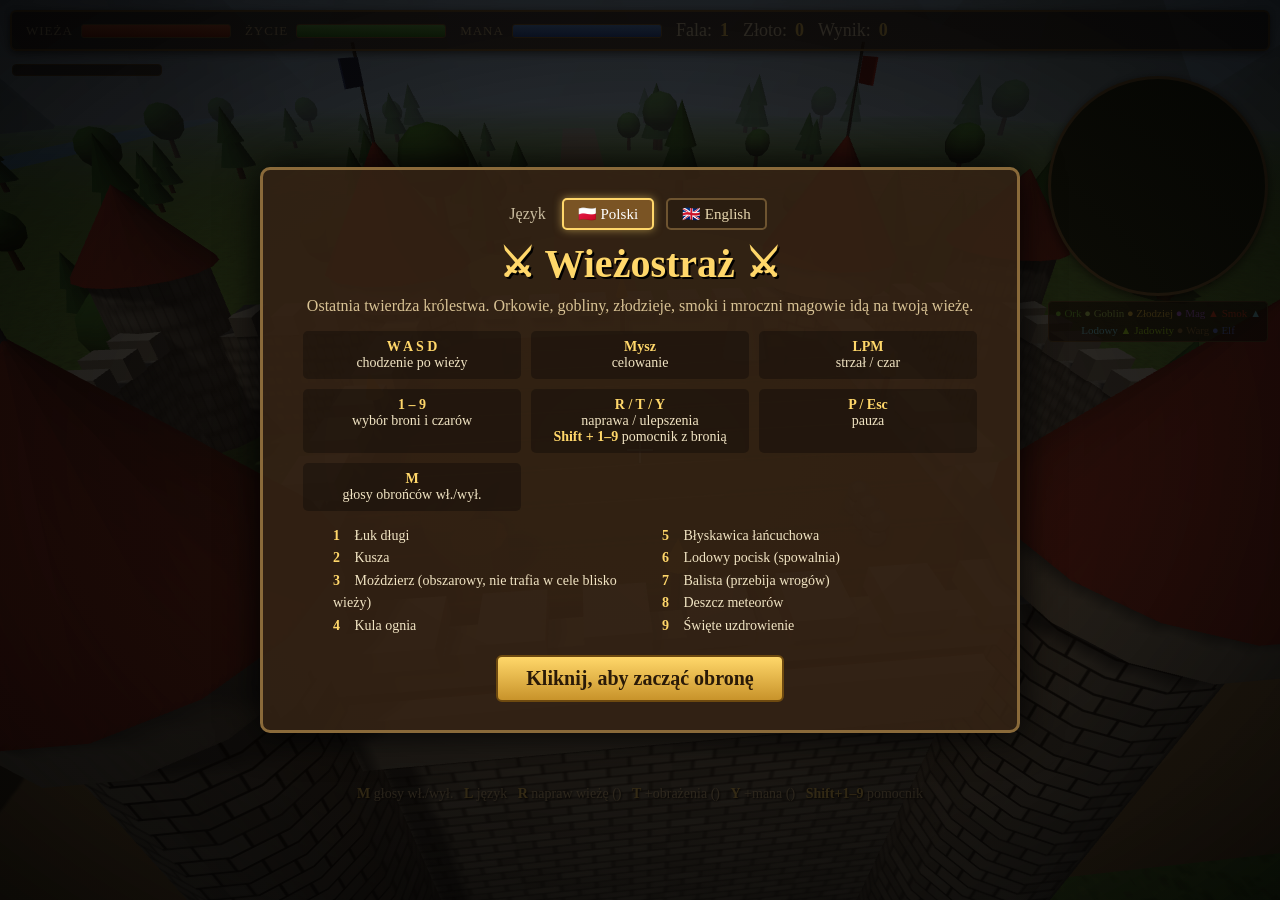
==== index.html @ 258806ab "Add Beverly Hills Cop, Police Academy, Monkey Island parodies and prop-swap fusions" ====
<!DOCTYPE html>
<html lang="pl">
<head>
<meta charset="utf-8">
<title>Wieżostraż - Towerguard</title>
<meta name="viewport" content="width=device-width,initial-scale=1,maximum-scale=1,user-scalable=no,viewport-fit=cover">
<meta name="mobile-web-app-capable" content="yes">
<meta name="apple-mobile-web-app-capable" content="yes">
<meta name="apple-mobile-web-app-status-bar-style" content="black-translucent">
<meta name="apple-mobile-web-app-title" content="Wieżostraż">
<meta name="theme-color" content="#1a120a">
<link rel="manifest" href="manifest.webmanifest">
<link rel="apple-touch-icon" href="icon-192.png">
<link rel="icon" href="icon.svg" type="image/svg+xml">
<link rel="stylesheet" href="style.css">
</head>
<body>
<canvas id="game"></canvas>

<div id="hud">
  <div id="topbar">
    <div class="stat"><span class="lbl" id="lblTower">Wieża</span><div class="bar"><div id="towerHp" class="fill hp"></div></div></div>
    <div class="stat"><span class="lbl" id="lblLife">Życie</span><div class="bar"><div id="playerHp" class="fill pl"></div></div></div>
    <div class="stat"><span class="lbl" id="lblMana">Mana</span><div class="bar"><div id="mana" class="fill mn"></div></div></div>
    <div class="stat txt"><span id="lblWave">Fala:</span> <b id="wave">1</b></div>
    <div class="stat txt"><span id="lblGold">Złoto:</span> <b id="gold">0</b></div>
    <div class="stat txt"><span id="lblScore">Wynik:</span> <b id="score">0</b></div>
  </div>
  <div id="crosshair"></div>
  <div id="banner"></div>
  <div id="msg"></div>
  <div id="hotbar"></div>
  <div id="help">
    <b>M</b> głosy wł./wył. &nbsp; <b>R</b> napraw wieżę (<span id="cRepair"></span>) &nbsp; <b>T</b> +obrażenia (<span id="cDmg"></span>) &nbsp; <b>Y</b> +mana (<span id="cMana"></span>)
  </div>
  <div id="labels"></div>
  <div id="bodies"></div>
  <div id="mapwrap">
    <canvas id="minimap" width="440" height="440"></canvas>
    <div id="legend"><span style="color:#7bd13a">● Ork</span> <span style="color:#c6f06a">● Goblin</span> <span style="color:#ffd24a">● Złodziej</span> <span style="color:#c070ff">● Mag</span> <span style="color:#ff4a2a">▲ Smok</span></div>
  </div>
</div>

<div id="menu" class="overlay">
  <div class="panel">
    <div class="langrow"><span class="langLbl">Język</span> <button class="langbtn" data-lang="pl">🇵🇱 Polski</button> <button class="langbtn" data-lang="en">🇬🇧 English</button></div>
    <h1 id="menuTitle">⚔ Wieżostraż ⚔</h1>
    <p class="sub" id="menuSub">Ostatnia twierdza królestwa. Orkowie, gobliny, złodzieje, smoki i mroczni magowie idą na twoją wieżę.</p>
    <div class="grid">
      <div id="g1"><b>W A S D</b><br>chodzenie po wieży</div>
      <div id="g2"><b>Mysz</b><br>celowanie</div>
      <div id="g3"><b>LPM</b><br>strzał / czar</div>
      <div id="g4"><b>1 – 9</b><br>wybór broni i czarów</div>
      <div id="g5"><b>R / T / Y</b><br>naprawa / ulepszenia</div>
      <div id="g6"><b>P / Esc</b><br>pauza</div>
      <div id="g7"><b>M</b><br>głosy obrońców wł./wył.</div>
    </div>
    <ol class="weap">
      <li><b>1</b> <span id="w1">Łuk długi</span></li>
      <li><b>2</b> <span id="w2">Kusza</span></li>
      <li><b>3</b> <span id="w3">Moździerz (obszarowy, nie trafia w cele blisko wieży)</span></li>
      <li><b>4</b> <span id="w4">Kula ognia</span></li>
      <li><b>5</b> <span id="w5">Błyskawica łańcuchowa</span></li>
      <li><b>6</b> <span id="w6">Lodowy pocisk (spowalnia)</span></li>
      <li><b>7</b> <span id="w7">Balista (przebija wrogów)</span></li>
      <li><b>8</b> <span id="w8">Deszcz meteorów</span></li>
      <li><b>9</b> <span id="w9">Święte uzdrowienie</span></li>
    </ol>
    <button id="assistBtn" class="touchonly"></button>
    <button id="start">Kliknij, aby zacząć obronę</button>
  </div>
</div>

<div id="pause" class="overlay hidden">
  <div class="panel"><h1 id="pauseTitle">Pauza</h1>
    <div class="langrow"><span class="langLbl">Język</span> <button class="langbtn" data-lang="pl">🇵🇱 Polski</button> <button class="langbtn" data-lang="en">🇬🇧 English</button></div><button id="resume">Wznów</button></div>
</div>

<div id="rotate"><div class="rotbox"><div class="rotphone">📱</div><h2 id="rotTitle"></h2><p id="rotLead"></p><div class="rotcols"><div id="rotAndroid"></div><div id="rotIos"></div></div></div></div>

<div id="over" class="overlay hidden">
  <div class="panel"><h1 id="overTitle">Wieża padła</h1><p id="overText"></p><div id="overBodies"></div><button id="restart">Spróbuj ponownie</button></div>
</div>

<script src="lib/three.min.js"></script>
<script src="js/i18n.js"></script>
<script src="js/crew_lines.js"></script>
<script src="js/lines_pl_a.js"></script>
<script src="js/lines_pl_b.js"></script>
<script src="js/lines_pl_c.js"></script>
<script src="js/lines_pl_d.js"></script>
<script src="js/lines_en_a.js"></script>
<script src="js/lines_en_b.js"></script>
<script src="js/lines_en_c.js"></script>
<script src="js/lines_en_d.js"></script>
<script src="js/lines_helpers.js"></script>
<script src="js/lines_dialogues.js"></script>
<script src="js/lines_action.js"></script>
<script src="js/lines_comedy.js"></script>
<script src="js/voice.js"></script>
<script src="js/world.js"></script>
<script src="js/enemies.js"></script>
<script src="js/enemy_dragons.js"></script>
<script src="js/enemy_mages.js"></script>
<script src="js/enemy_units.js"></script>
<script src="js/weapons.js"></script>
<script src="js/helpers.js"></script>
<script src="js/status.js"></script>
<script src="js/main.js"></script>
<script src="js/touch.js"></script>
</body>
</html>
---- style.css ----
* { box-sizing: border-box; margin: 0; padding: 0; }
html, body { width: 100%; height: 100%; overflow: hidden; background: #000; font-family: Georgia, "Times New Roman", serif; color: #f1e4c3; user-select: none; }
#game { position: fixed; inset: 0; width: 100%; height: 100%; display: block; }
#hud { position: fixed; inset: 0; pointer-events: none; }
#topbar { position: absolute; top: 10px; left: 10px; right: 10px; display: flex; gap: 14px; align-items: center; flex-wrap: wrap;
  background: linear-gradient(#3b2a1a cc, #2a1d12cc); background: rgba(40,28,18,.78); border: 2px solid #8a6a3a; border-radius: 6px; padding: 8px 14px; box-shadow: 0 2px 8px #000a; }
.stat { display: flex; align-items: center; gap: 8px; }
.stat.txt { font-size: 18px; }
.stat b { color: #ffd76a; }
.lbl { font-size: 13px; text-transform: uppercase; letter-spacing: 1px; color: #d8c294; }
.bar { width: 150px; height: 14px; background: #1a120a; border: 1px solid #8a6a3a; border-radius: 3px; overflow: hidden; }
.fill { height: 100%; width: 100%; transition: width .15s; }
.fill.hp { background: linear-gradient(#e0603a, #a02a14); }
.fill.pl { background: linear-gradient(#6fcf5a, #2f8a22); }
.fill.mn { background: linear-gradient(#5aa0ff, #2255c0); }
#crosshair { position: absolute; left: 50%; top: 50%; width: 26px; height: 26px; margin: -13px 0 0 -13px; }
#crosshair::before, #crosshair::after { content: ""; position: absolute; background: #fff; box-shadow: 0 0 3px #000; }
#crosshair::before { left: 12px; top: 0; width: 2px; height: 26px; }
#crosshair::after { top: 12px; left: 0; height: 2px; width: 26px; }
#crosshair { opacity: .85; }
#crosshair i { position: absolute; left: 10px; top: 10px; width: 6px; height: 6px; border-radius: 50%; background: #e33; z-index: 2; }
#banner { position: absolute; top: 28%; width: 100%; text-align: center; font-size: 54px; color: #ffd76a; text-shadow: 0 0 12px #000, 3px 3px 0 #000; opacity: 0; transition: opacity .5s; letter-spacing: 3px; }
#msg { position: absolute; top: 80px; width: 100%; text-align: center; font-size: 20px; color: #fff; text-shadow: 2px 2px 3px #000; }
#hotbar { position: absolute; bottom: 14px; left: 50%; transform: translateX(-50%); display: flex; gap: 6px; }
.slot { position: relative; width: 68px; height: 68px; background: rgba(40,28,18,.8); border: 2px solid #6e5430; border-radius: 6px; text-align: center; padding-top: 6px; box-shadow: 0 2px 6px #000a; }
.slot.sel { border-color: #ffd76a; background: rgba(90,62,26,.9); transform: translateY(-8px); box-shadow: 0 0 14px #ffc94a88; }
.slot .k { position: absolute; top: 2px; left: 5px; font-size: 12px; color: #ffd76a; font-weight: bold; }
.slot .ic { font-size: 28px; line-height: 38px; }
.slot .nm { font-size: 10px; color: #e8d8b0; line-height: 11px; }
.slot .cd { position: absolute; left: 0; bottom: 0; width: 100%; background: rgba(0,0,0,.65); height: 0; }
.slot .cost { position: absolute; right: 4px; top: 2px; font-size: 11px; color: #7fb8ff; }
.slot.no { opacity: .5; }
#help { position: absolute; bottom: 98px; width: 100%; text-align: center; font-size: 14px; color: #d8c294; text-shadow: 1px 1px 2px #000; }
#help b { color: #ffd76a; }
#labels { position: absolute; inset: 0; overflow: hidden; }
.hb { position: absolute; width: 40px; height: 5px; margin-left: -20px; background: #200; border: 1px solid #000; }
.hb div { height: 100%; background: #d33; }
.overlay { position: fixed; inset: 0; background: radial-gradient(rgba(20,12,6,.7), rgba(0,0,0,.92)); display: flex; align-items: center; justify-content: center; z-index: 10; }
.overlay.hidden { display: none; }
.panel { max-width: 760px; padding: 28px 40px; text-align: center; background: rgba(50,34,20,.92); border: 3px solid #8a6a3a; border-radius: 10px; box-shadow: 0 0 40px #000; }
.panel h1 { font-size: 40px; color: #ffd76a; margin-bottom: 10px; text-shadow: 2px 2px 0 #000; }
.sub { margin-bottom: 16px; color: #d8c294; }
.grid { display: grid; grid-template-columns: repeat(3, 1fr); gap: 10px; margin-bottom: 14px; }
.grid div { background: rgba(0,0,0,.3); border-radius: 5px; padding: 8px; font-size: 14px; }
.grid b { color: #ffd76a; }
.weap { text-align: left; columns: 2; margin: 0 0 18px 30px; font-size: 14px; line-height: 1.6; list-style: none; }
.weap b { color: #ffd76a; display: inline-block; width: 18px; }
button { pointer-events: auto; cursor: pointer; font: bold 20px Georgia, serif; color: #2a1a08; background: linear-gradient(#ffd76a, #c8932a); border: 2px solid #6e4a10; border-radius: 6px; padding: 10px 28px; }
button:hover { filter: brightness(1.12); }
.dmgflash { position: fixed; inset: 0; background: radial-gradient(transparent 40%, rgba(200,0,0,.6)); opacity: 0; pointer-events: none; transition: opacity .3s; z-index: 5; }

#mapwrap { position: absolute; top: 76px; right: 12px; width: 220px; text-align: center; }
#minimap { width: 220px; height: 220px; display: block; border-radius: 50%; border: 3px solid #8a6a3a; background: #1c2a14; box-shadow: 0 2px 10px #000a; }
#legend { margin-top: 5px; font-size: 11px; line-height: 1.5; background: rgba(40,28,18,.78); border: 1px solid #6e5430; border-radius: 4px; padding: 3px 5px; }

#lowhp { position: fixed; inset: 0; pointer-events: none; z-index: 4; opacity: 0;
  background: radial-gradient(ellipse at center, rgba(120,0,0,0) 48%, rgba(150,0,0,.55) 78%, rgba(200,0,0,.95) 100%);
  box-shadow: inset 0 0 90px 24px rgba(180,0,0,.85); }

#sub { position: fixed; left: 50%; bottom: 150px; transform: translateX(-50%); max-width: 62vw; text-align: center; font-size: 20px; line-height: 1.35;
  background: rgba(20,12,6,.78); border: 2px solid #6e5430; border-radius: 6px; padding: 8px 18px; color: #f7ecd0; text-shadow: 1px 1px 2px #000;
  box-shadow: 0 2px 10px #000b; pointer-events: none; z-index: 6; opacity: 0; transition: opacity .25s; }
#sub b { font-variant: small-caps; letter-spacing: .5px; }
.langrow { text-align: center; margin-bottom: 10px; }
.langrow span { margin-right: 8px; opacity: .8; }
.langbtn { font: inherit; font-size: 15px; padding: 5px 14px; margin: 0 4px; cursor: pointer; background: #2a1d10; color: #e8d8b0; border: 2px solid #6e5430; border-radius: 5px; }
.langbtn.on { background: #7a5424; color: #fff; border-color: #ffd76a; box-shadow: 0 0 8px #ffd76a88; }

#status { position: fixed; left: 50%; top: 64px; transform: translateX(-50%); display: flex; gap: 8px; z-index: 6; pointer-events: none; }
#status span { background: rgba(20,12,6,.75); border: 2px solid #fff; border-radius: 6px; padding: 2px 8px; font-size: 22px; }
#status i { font-style: normal; font-size: 14px; margin-left: 5px; color: #f7ecd0; }
#tint { position: fixed; inset: 0; pointer-events: none; z-index: 3; opacity: 0; transition: opacity .3s; }

.slot .hc { position: absolute; left: 0; right: 0; bottom: -17px; font-size: 12px; white-space: nowrap; color: #bfe8a0; text-shadow: 0 0 3px #000; z-index: 2; }
.slot .hc.shop { color: #ffd76a; font-weight: bold; }

#bodies { position: absolute; top: 64px; left: 12px; min-width: 150px; background: rgba(40,28,18,.78); border: 1px solid #6e5430; border-radius: 4px; padding: 5px 9px; font-size: 13px; line-height: 1.5; color: #e8d8b0; }
#bodies h4, #overBodies h4 { font-size: 14px; color: #ffd76a; margin-bottom: 2px; letter-spacing: .5px; }
#bodies div, #overBodies div { display: flex; align-items: center; gap: 6px; }
#bodies i, #overBodies i { width: 9px; height: 9px; border-radius: 50%; border: 1px solid #000; flex: none; }
#bodies span, #overBodies span { flex: 1; }
#bodies b { color: #fff; }
#bodies .more { color: #a89870; font-size: 12px; }
#overBodies { margin: 12px auto 14px; max-width: 280px; text-align: left; font-size: 16px; line-height: 1.6; color: #e8d8b0; }
#overBodies h4 { font-size: 18px; text-align: center; margin-bottom: 6px; }
#overBodies b { color: #ffd76a; }

/* ---------- touch / phone layout ---------- */
.touchonly { display: none; }
#touch, #rotate { display: none; }
#hud { z-index: 8; }
.slot .hold { position: absolute; left: 0; bottom: 0; width: 100%; height: 0; background: rgba(255,215,106,.55); pointer-events: none; z-index: 1; border-radius: 0 0 4px 4px; }
.slot.holding { border-color: #ffd76a; box-shadow: 0 0 14px #ffc94acc; }

body.touch { touch-action: none; -webkit-touch-callout: none; -webkit-tap-highlight-color: transparent; overscroll-behavior: none; position: fixed; inset: 0; }
body.touch .touchonly { display: inline-block; }
body.touch #touch { display: block; position: fixed; inset: 0; z-index: 7; touch-action: none; }
body.touch .tz { position: absolute; top: 0; bottom: 0; touch-action: none; }
body.touch #tzMove { left: 0; width: 45%; }
body.touch #tzLook { right: 0; width: 55%; }
body.touch #joy { position: absolute; width: 110px; height: 110px; border-radius: 50%; border: 2px solid rgba(255,215,106,.35); background: rgba(40,28,18,.25); pointer-events: none; opacity: .5; }
body.touch #joy.on { opacity: 1; background: rgba(40,28,18,.4); }
body.touch #joyk { position: absolute; left: 30px; top: 30px; width: 50px; height: 50px; border-radius: 50%; background: rgba(255,215,106,.55); border: 2px solid #ffd76a; }
body.touch .tbtn { position: absolute; display: flex; align-items: center; justify-content: center; border-radius: 50%; background: rgba(40,28,18,.72);
  border: 2px solid #8a6a3a; color: #fff; touch-action: none; user-select: none; -webkit-user-select: none; }
body.touch .tbtn.sm { width: 36px; height: 36px; font-size: 18px; position: relative; flex: none; }
body.touch #tFire { right: calc(26px + env(safe-area-inset-right)); bottom: calc(24px + env(safe-area-inset-bottom)); width: 96px; height: 96px; font-size: 44px; border-color: #ffd76a; background: rgba(120,60,20,.6); }
body.touch #tFire.down { background: rgba(220,110,30,.8); transform: scale(.94); }
body.touch #tTop { position: absolute; top: calc(4px + env(safe-area-inset-top)); right: calc(6px + env(safe-area-inset-right)); display: flex; gap: 6px; }
body.touch #tBuy { position: absolute; top: calc(152px + env(safe-area-inset-top)); right: calc(6px + env(safe-area-inset-right)); display: flex; gap: 4px; }
body.touch #tBuy .tbtn { font-size: 15px; }
body.touch #tBuy .tc { position: absolute; left: 50%; bottom: -13px; transform: translateX(-50%); font-size: 10px; color: #ffd76a; text-shadow: 0 0 3px #000; white-space: nowrap; }
body.touch #tBuy i { font-style: normal; }

body.touch #topbar { top: calc(4px + env(safe-area-inset-top)); left: calc(6px + env(safe-area-inset-left)); right: calc(140px + env(safe-area-inset-right)); gap: 10px; padding: 3px 8px; border-width: 1px; }
body.touch .bar { width: 64px; height: 10px; }
body.touch .lbl { font-size: 10px; letter-spacing: 0; }
body.touch .stat { gap: 4px; }
body.touch .stat.txt { font-size: 13px; }
body.touch #crosshair { transform: scale(.8); }
body.touch #msg { top: 44px; font-size: 14px; }
body.touch #banner { font-size: 30px; top: 22%; }
body.touch #help, body.touch #legend { display: none; }
body.touch #hotbar { bottom: calc(20px + env(safe-area-inset-bottom)); gap: 4px; }
body.touch .slot { width: 46px; height: 46px; padding-top: 2px; border-width: 2px; touch-action: none; pointer-events: auto; }
body.touch .slot.sel { transform: translateY(-6px); }
body.touch .slot .ic { font-size: 22px; line-height: 30px; }
body.touch .slot .k { font-size: 9px; left: 3px; top: 1px; }
body.touch .slot .nm { display: none; }
body.touch .slot .cost { font-size: 9px; right: 3px; top: 1px; }
body.touch .slot .hc { font-size: 10px; bottom: -14px; }
body.touch #mapwrap { top: calc(44px + env(safe-area-inset-top)); right: calc(6px + env(safe-area-inset-right)); width: 100px; }
body.touch #minimap { width: 100px; height: 100px; border-width: 2px; }
body.touch #bodies { top: calc(36px + env(safe-area-inset-top)); left: calc(6px + env(safe-area-inset-left)); min-width: 0; max-width: 190px; padding: 2px 6px; font-size: 11px; line-height: 1.3; pointer-events: auto; overflow: hidden; max-height: 22px; }
body.touch #bodies.open { max-height: 70vh; overflow: auto; background: rgba(40,28,18,.92); }
body.touch #bodies h4 { font-size: 11px; white-space: nowrap; }
body.touch #sub { bottom: calc(76px + env(safe-area-inset-bottom)); max-width: 56vw; font-size: 13px; padding: 4px 10px; }
body.touch #status { top: 40px; }
body.touch .panel { max-height: 100vh; max-height: 100dvh; overflow-y: auto; touch-action: pan-y; padding: 12px 22px; max-width: 94vw; }
body.touch .panel h1 { font-size: 26px; margin-bottom: 4px; }
body.touch .sub { font-size: 13px; margin-bottom: 8px; }
body.touch .grid { gap: 6px; margin-bottom: 8px; }
body.touch .grid div { font-size: 12px; padding: 5px; }
body.touch .weap { display: none; }
body.touch .langrow { margin-bottom: 6px; }
body.touch button { font-size: 17px; padding: 8px 22px; }
body.touch #assistBtn { font-size: 13px; padding: 4px 12px; margin: 0 8px 8px 0; background: #2a1d10; color: #e8d8b0; border-color: #6e5430; }
body.touch #overBodies { margin: 6px auto 8px; font-size: 13px; line-height: 1.4; }

/* portrait phones: ask the player to rotate */
@media (orientation: portrait) {
  body.touch #rotate { display: flex; position: fixed; inset: 0; z-index: 100; align-items: center; justify-content: center; overflow-y: auto; padding: 16px;
    background: radial-gradient(rgba(30,18,8,.96), #000); text-align: center; touch-action: pan-y; }
  body.touch #rotate .rotbox { width: 100%; max-width: 420px; }
  body.touch .rotphone { font-size: 64px; display: inline-block; animation: rotphone 2.4s ease-in-out infinite; }
  body.touch #rotate h2 { color: #ffd76a; font-size: 26px; margin: 6px 0 8px; }
  body.touch #rotate p { color: #d8c294; margin-bottom: 12px; line-height: 1.4; }
  body.touch .rotcols > div { text-align: left; background: rgba(0,0,0,.35); border-radius: 6px; padding: 10px 14px; margin-bottom: 10px; font-size: 14px; line-height: 1.45; }
  body.touch .rotcols b { color: #ffd76a; font-size: 16px; }
  body.touch .rotcols ol { margin: 4px 0 4px 20px; }
  body.touch .rotcols small { color: #a89870; }
  body.ios #rotAndroid, body.android #rotIos { display: none; }
}
@keyframes rotphone { 0%, 20% { transform: rotate(0); } 60%, 100% { transform: rotate(-90deg); } }
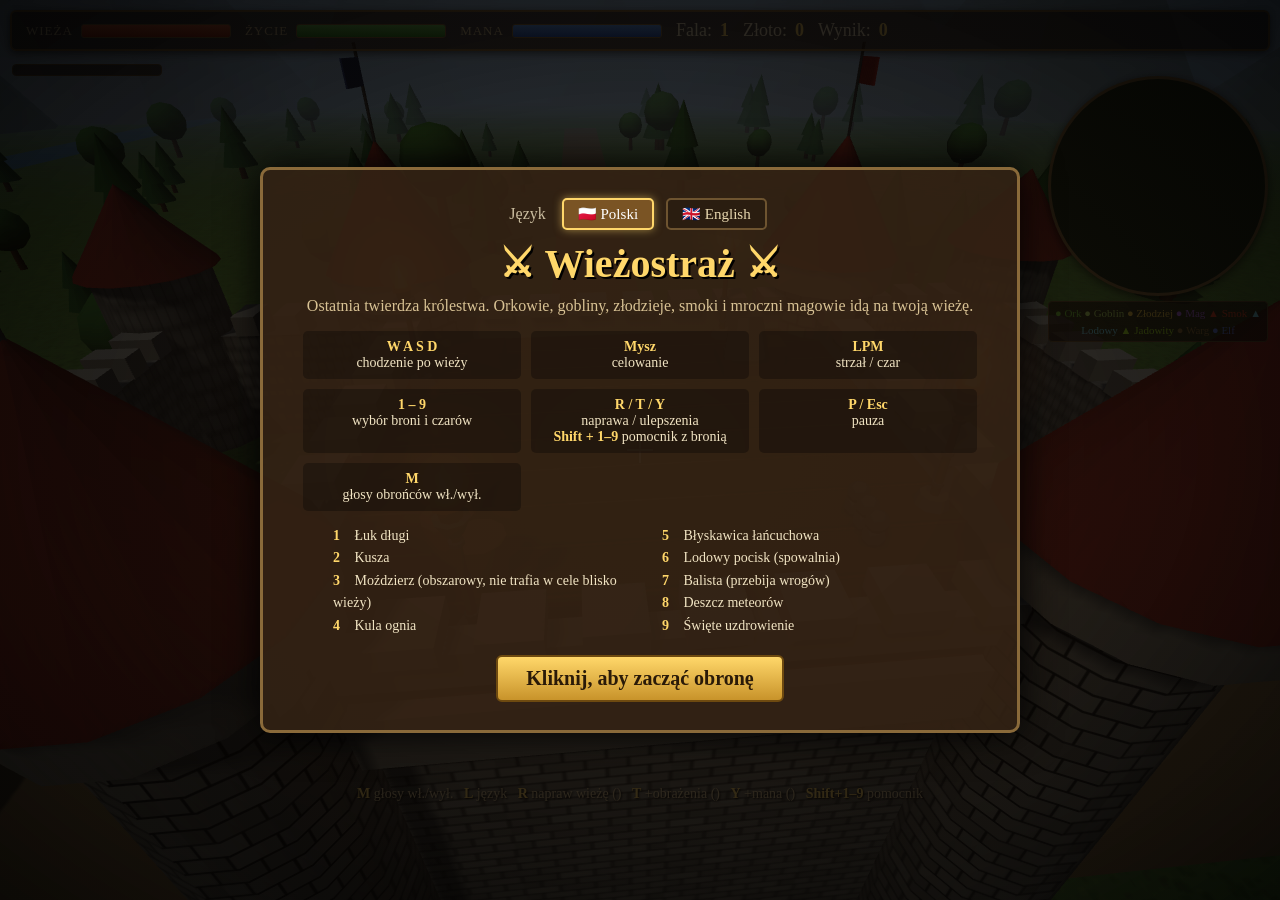
==== commit 3a13ee4e: "Easter eggs from wave 2: DeLorean, witch, E.T., Starlink train, T. rex" ====
--- a/index.html
+++ b/index.html
@@ -97,8 +97,11 @@
 <script src="js/lines_dialogues.js"></script>
 <script src="js/lines_action.js"></script>
 <script src="js/lines_comedy.js"></script>
+<script src="js/lines_easter.js"></script>
 <script src="js/voice.js"></script>
 <script src="js/world.js"></script>
+<script src="js/easter.js"></script>
+<script src="js/easter2.js"></script>
 <script src="js/enemies.js"></script>
 <script src="js/enemy_dragons.js"></script>
 <script src="js/enemy_mages.js"></script>
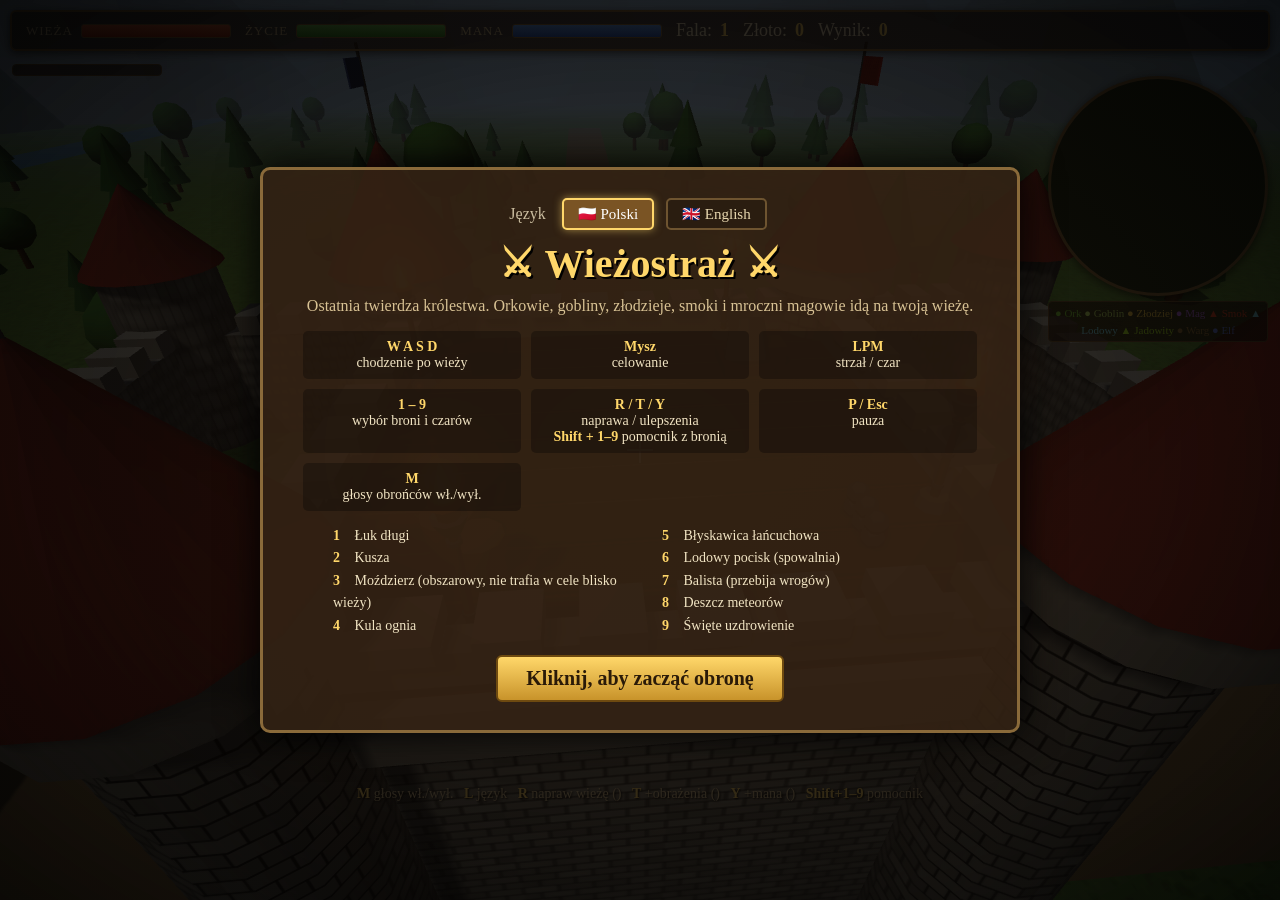
==== commit 65547000: "Easter eggs: Flying Dutchman, Riders of Rohan, Coconut Knights; merge scenes into easter.js; touch s" ====
--- a/index.html
+++ b/index.html
@@ -101,7 +101,6 @@
 <script src="js/voice.js"></script>
 <script src="js/world.js"></script>
 <script src="js/easter.js"></script>
-<script src="js/easter2.js"></script>
 <script src="js/enemies.js"></script>
 <script src="js/enemy_dragons.js"></script>
 <script src="js/enemy_mages.js"></script>
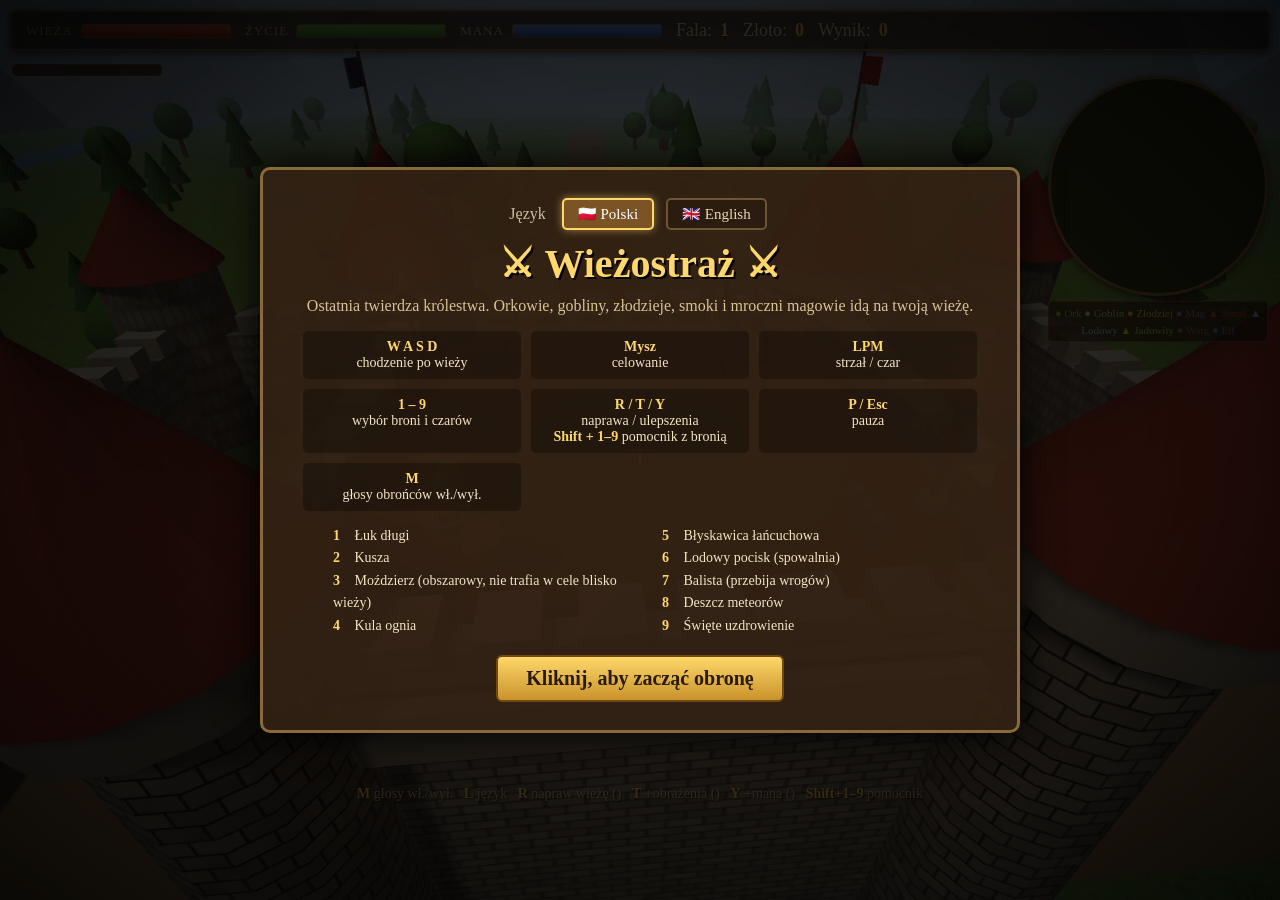
==== commit 4ffd31ed: "Rename ambient scenery module" ====
--- a/index.html
+++ b/index.html
@@ -97,10 +97,9 @@
 <script src="js/lines_dialogues.js"></script>
 <script src="js/lines_action.js"></script>
 <script src="js/lines_comedy.js"></script>
-<script src="js/lines_easter.js"></script>
 <script src="js/voice.js"></script>
 <script src="js/world.js"></script>
-<script src="js/easter.js"></script>
+<script src="js/ambient.js"></script>
 <script src="js/enemies.js"></script>
 <script src="js/enemy_dragons.js"></script>
 <script src="js/enemy_mages.js"></script>
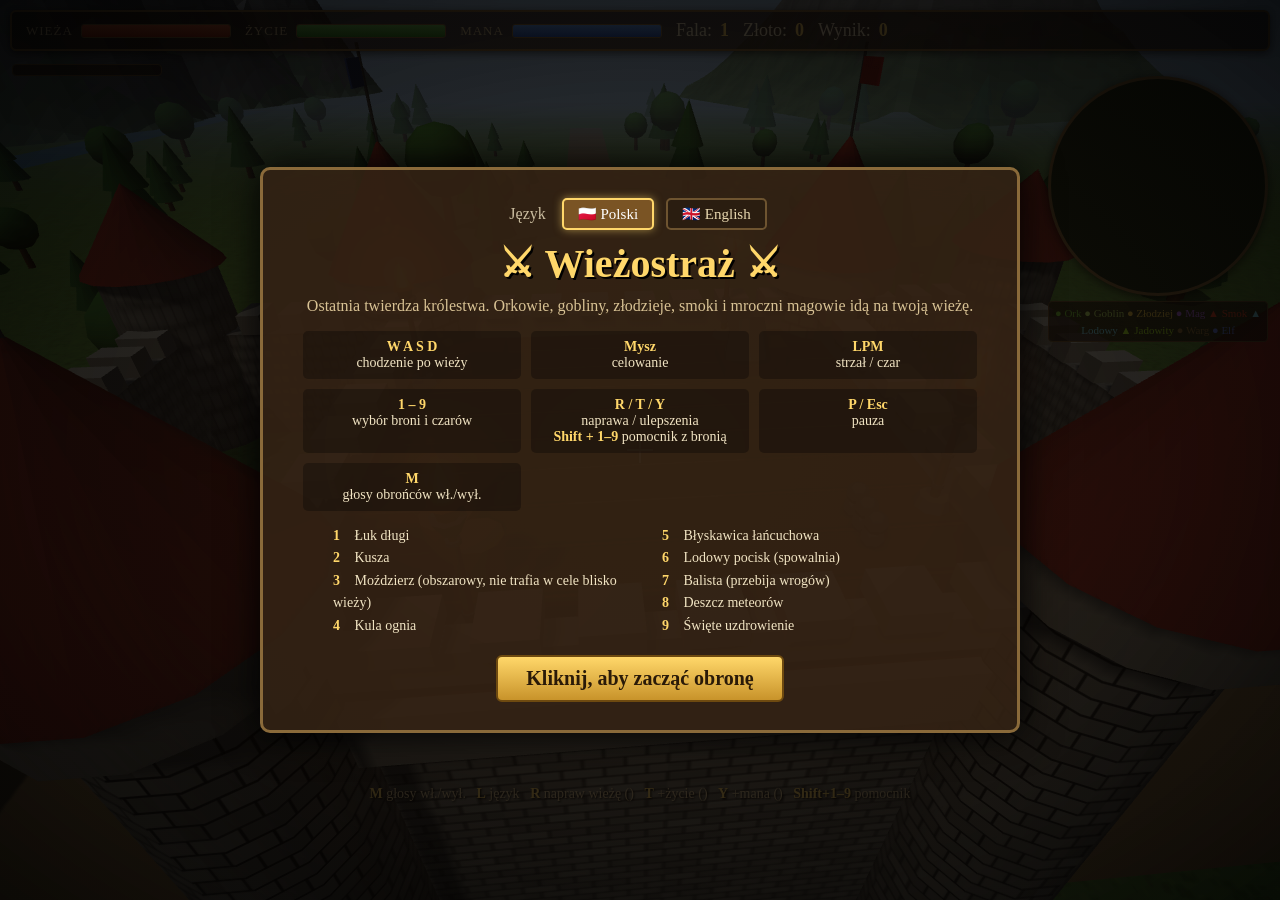
==== commit 800d7615: "Replace the damage upgrade with a max life upgrade" ====
--- a/index.html
+++ b/index.html
@@ -31,7 +31,7 @@
   <div id="msg"></div>
   <div id="hotbar"></div>
   <div id="help">
-    <b>M</b> głosy wł./wył. &nbsp; <b>R</b> napraw wieżę (<span id="cRepair"></span>) &nbsp; <b>T</b> +obrażenia (<span id="cDmg"></span>) &nbsp; <b>Y</b> +mana (<span id="cMana"></span>)
+    <b>M</b> głosy wł./wył. &nbsp; <b>R</b> napraw wieżę (<span id="cRepair"></span>) &nbsp; <b>T</b> +życie (<span id="cHp"></span>) &nbsp; <b>Y</b> +mana (<span id="cMana"></span>)
   </div>
   <div id="labels"></div>
   <div id="bodies"></div>
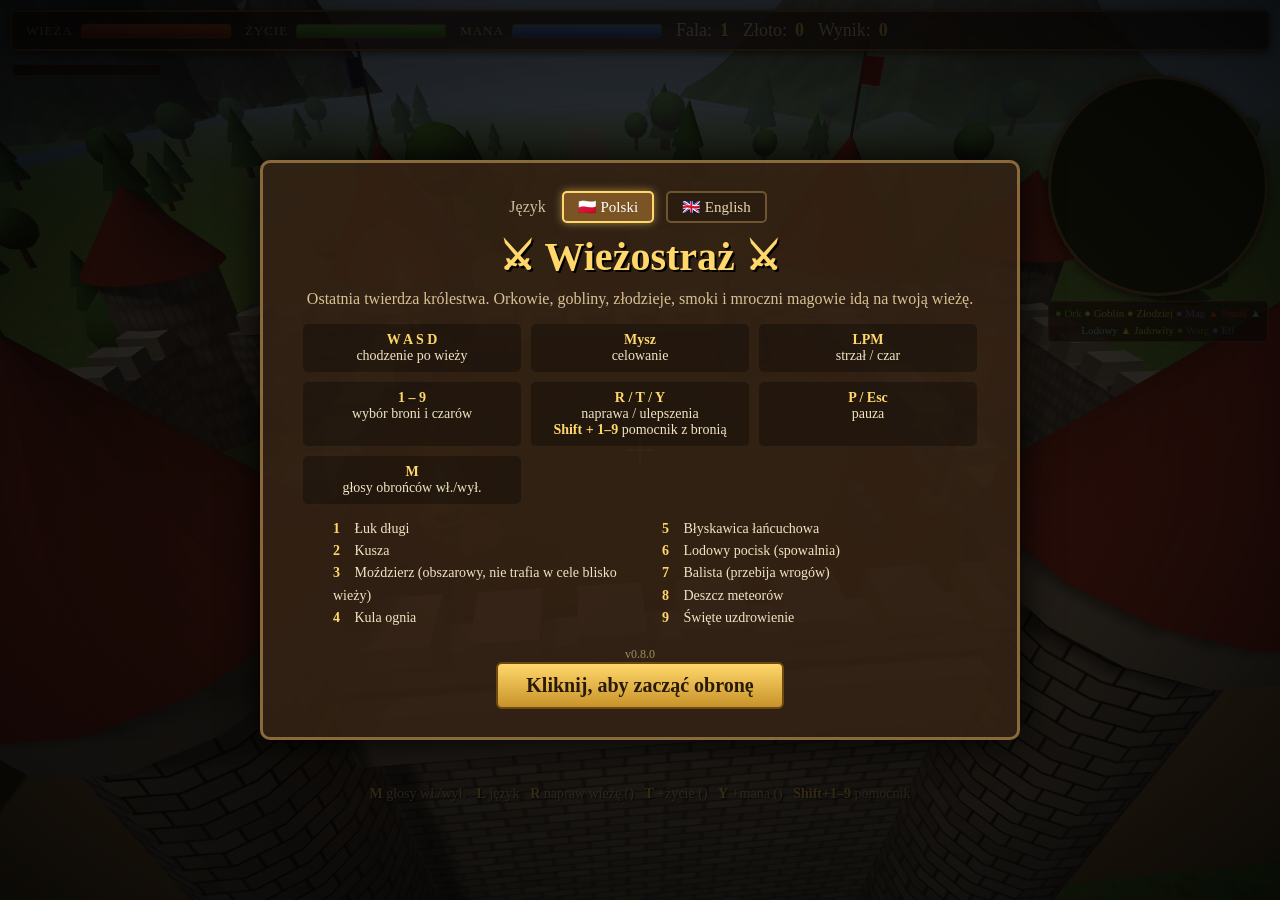
==== commit b2524718: "Add versioning (0.8.0), changelog, and a fuller README with desktop and phone controls" ====
--- a/index.html
+++ b/index.html
@@ -67,6 +67,7 @@
       <li><b>9</b> <span id="w9">Święte uzdrowienie</span></li>
     </ol>
     <button id="assistBtn" class="touchonly"></button>
+    <p id="ver" class="ver"></p>
     <button id="start">Kliknij, aby zacząć obronę</button>
   </div>
 </div>
--- a/style.css
+++ b/style.css
@@ -40,6 +40,7 @@
 .panel { max-width: 760px; padding: 28px 40px; text-align: center; background: rgba(50,34,20,.92); border: 3px solid #8a6a3a; border-radius: 10px; box-shadow: 0 0 40px #000; }
 .panel h1 { font-size: 40px; color: #ffd76a; margin-bottom: 10px; text-shadow: 2px 2px 0 #000; }
 .sub { margin-bottom: 16px; color: #d8c294; }
+.ver { margin: 8px 0 0; font-size: 12px; color: #a08c64; }
 .grid { display: grid; grid-template-columns: repeat(3, 1fr); gap: 10px; margin-bottom: 14px; }
 .grid div { background: rgba(0,0,0,.3); border-radius: 5px; padding: 8px; font-size: 14px; }
 .grid b { color: #ffd76a; }
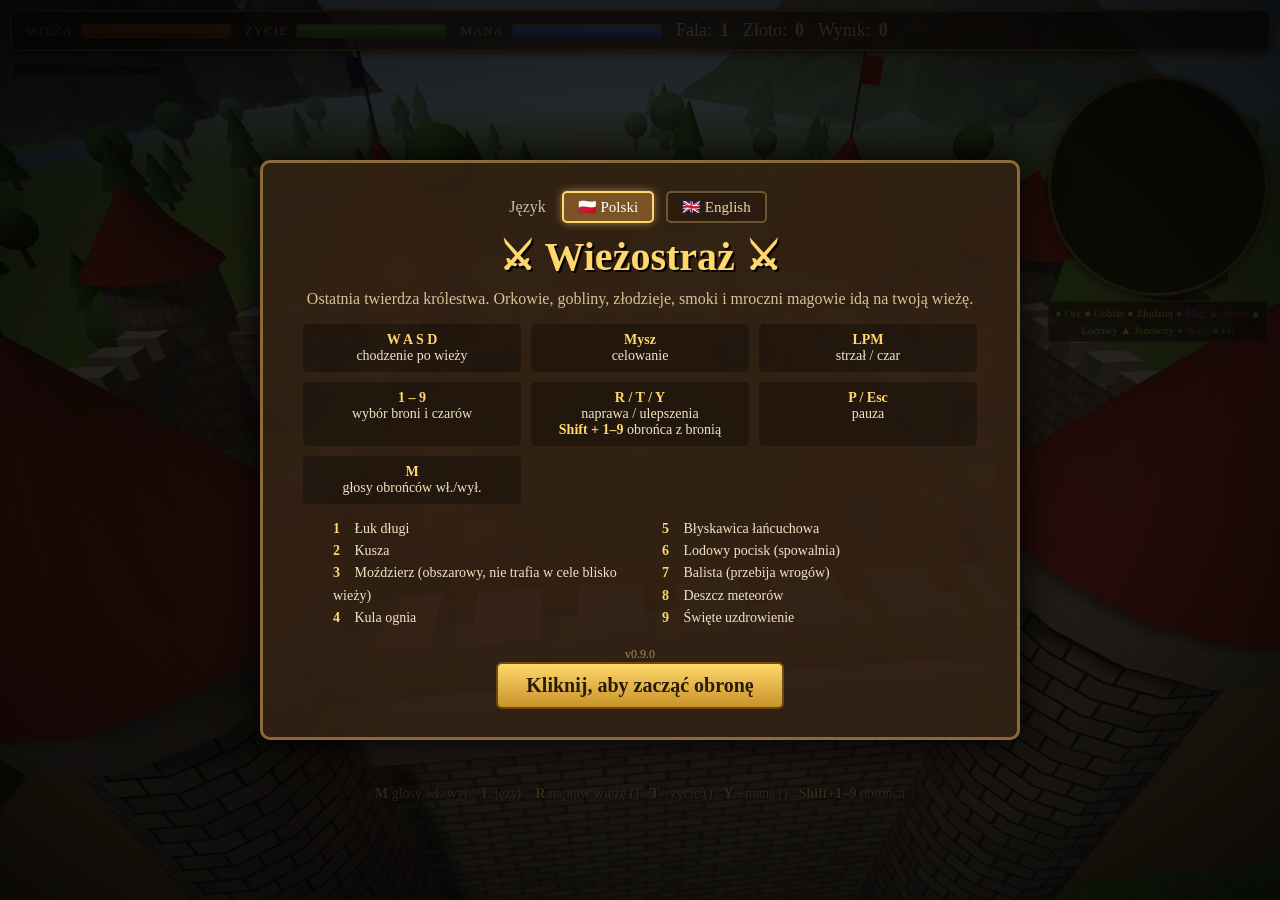
==== commit 53230e29: "Tutorial tips in waves 1-2 (incl. summoning defenders); rename helpers to defenders in texts" ====
--- a/index.html
+++ b/index.html
@@ -98,6 +98,7 @@
 <script src="js/lines_dialogues.js"></script>
 <script src="js/lines_action.js"></script>
 <script src="js/lines_comedy.js"></script>
+<script src="js/lines_tips.js"></script>
 <script src="js/voice.js"></script>
 <script src="js/world.js"></script>
 <script src="js/ambient.js"></script>
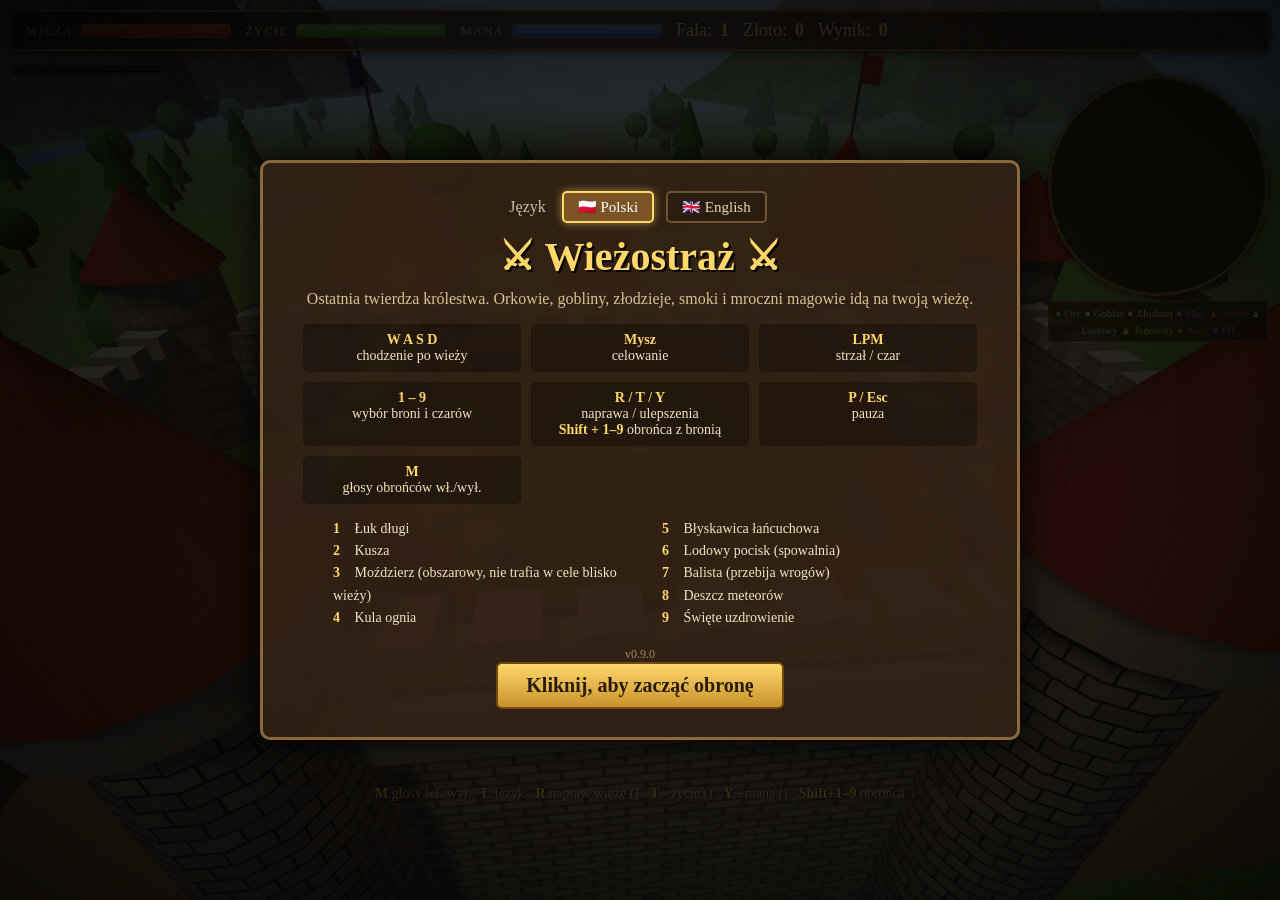
==== commit f19695ae: "Rename lines_helpers.js to lines_defenders.js" ====
--- a/index.html
+++ b/index.html
@@ -94,7 +94,7 @@
 <script src="js/lines_en_b.js"></script>
 <script src="js/lines_en_c.js"></script>
 <script src="js/lines_en_d.js"></script>
-<script src="js/lines_helpers.js"></script>
+<script src="js/lines_defenders.js"></script>
 <script src="js/lines_dialogues.js"></script>
 <script src="js/lines_action.js"></script>
 <script src="js/lines_comedy.js"></script>
